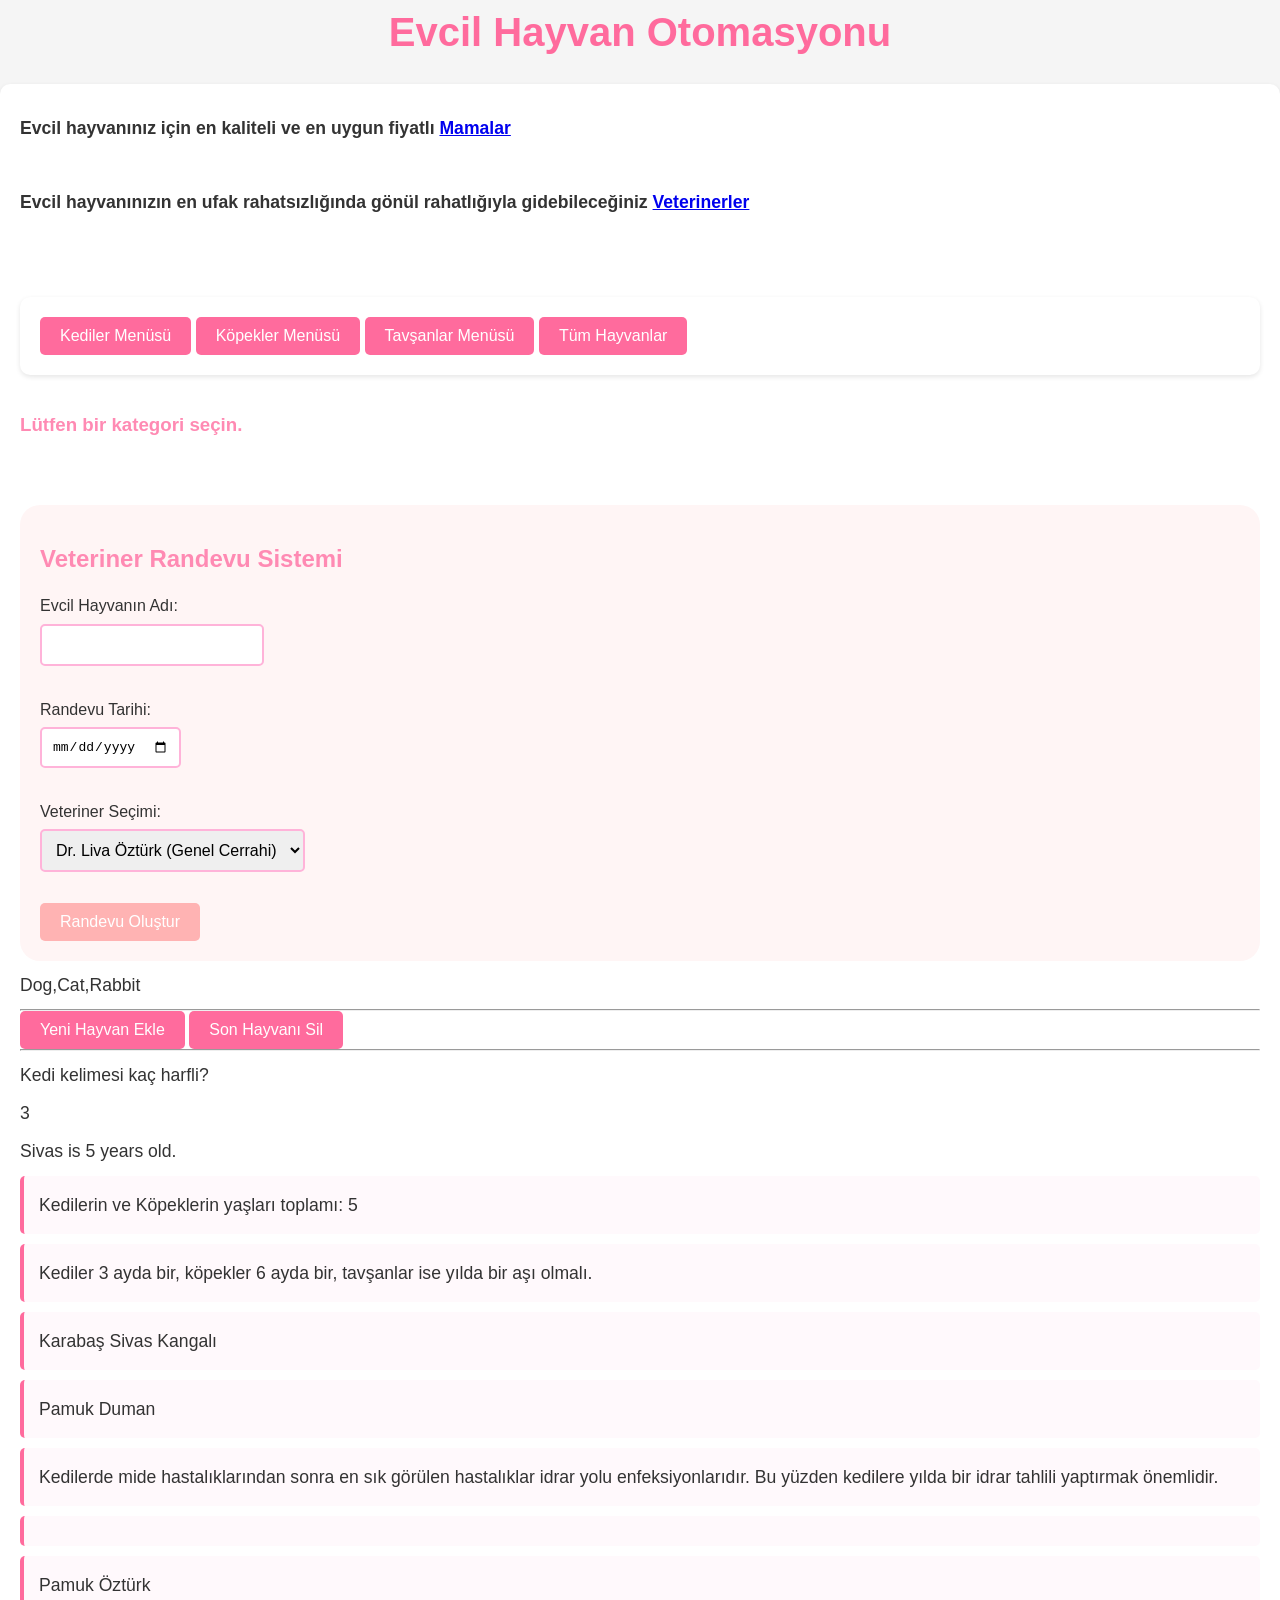
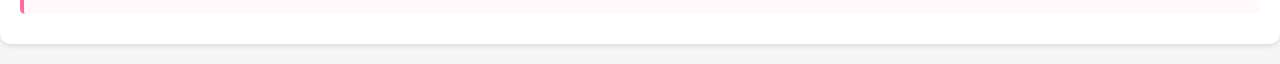
==== index.html @ cfb61b2f "Add files via upload" ====
<!DOCTYPE html>
<html lang="en">
<head>
    <meta charset="UTF-8">
    <meta name="viewport" content="width=device-width, initial-scale=1.0">
    <title>Evcil Hayvan Otomasyonu</title>
    <link rel="stylesheet" href="style.css">
</head>
<body>
    <h1>Evcil Hayvan Otomasyonu</h1>
    <div class="menu">
        <p><b>Evcil hayvanınız için en kaliteli ve en uygun fiyatlı
        <a href="https://www.temizmama.com">Mamalar</a> </p></b>
        <br>
        <p><b>Evcil hayvanınızın en ufak rahatsızlığında gönül rahatlığıyla gidebileceğiniz
        <a href="https://www.galaveteriner.com">Veterinerler</a></b></p>
        

        <br><br>

    
<div class="menu">
    <button onclick="categoryList('cat')">Kediler Menüsü</button>
    <button onclick="categoryList('dog')">Köpekler Menüsü</button>
    <button onclick="categoryList('rabbit')">Tavşanlar Menüsü</button>
    <button onclick="categoryList('all')">Tüm Hayvanlar</button>
</div>

<div id="display-area" class="card-container">
    <h3>Lütfen bir kategori seçin.</h3>
</div>

<section id="appointment-section" style="margin-top: 50px; padding: 20px; background: #fff5f5; border-radius: 20px;">
    <h2>Veteriner Randevu Sistemi</h2>
    <form id="appointment-form" onsubmit="makeAppointment(event)">
        <label>Evcil Hayvanın Adı:</label><br>
        <input type="text" id="pet-name" required placeholder="">
        <br><br>
 
        <label>Randevu Tarihi:</label><br>
        <input type="date" id="appointment-date" required><br><br>

        <label>Veteriner Seçimi:</label><br>
        <select id="veterinary-choice">
            <option value="Dr. Liva Öztürk">Dr. Liva Öztürk (Genel Cerrahi)</option>
            <option value="Dr. Sahira İnce">Dr. Sahira İnce (İç Hastalıkları)</option>
        </select><br><br>

        <button type="submit" style="background-color: #ffb3b3;">Randevu Oluştur</button>
    </form>
</section>

<p id="animals"></p>


  <hr>

    <div class="transactions">
        <button onclick="addAnimal()">Yeni Hayvan Ekle </button>
        <button onclick="deleteLastAnimal()">Son Hayvanı Sil </button>
    </div>

    <hr>


    <p>Kedi kelimesi kaç harfli? </p>
<p id="cat"></p>


<p id="dog"></p>



<p id="demo"></p>


<p id="demo1"></p>


<p id="demo2"></p>

<p id="demo3"></p>

<p id="demo4"></p>

<p id="demo5"></p>

<p id="demo6"></p>










<script src="script.js"></script>

        
    
</body>
</html>
---- style.css ----
* {
  margin: 0;
  padding: 0;
  box-sizing: border-box;
}

body {
  font-family: 'Arial', sans-serif;
  background-color: #f5f5f5;
  color: #333;
  line-height: 1.6;
}

h1 {
  color: #ff6b9d;
  margin-bottom: 20px;
  text-align: center;
  font-size: 2.5em;
}

h2, h3 {
  color: #ff8ab3;
  margin: 15px 0;
}

button {
  background-color: #ff6b9d;
  color: white;
  border: none;
  padding: 10px 20px;
  border-radius: 5px;
  cursor: pointer;
  font-size: 1em;
  transition: 0.3s;
}

button:hover {
  background-color: #ff5588;
  transform: scale(1.05);
}

input, select {
  padding: 10px;
  margin: 5px 0;
  border: 2px solid #ffb3d9;
  border-radius: 5px;
  font-size: 1em;
}

input:focus, select:focus {
  outline: none;
  border-color: #ff6b9d;
  box-shadow: 0 0 5px #ff6b9d;
}

.menu {
  background-color: white;
  padding: 20px;
  margin: 20px 0;
  border-radius: 10px;
  box-shadow: 0 2px 5px rgba(0,0,0,0.1);
}

.card-container {
  display: flex;
  flex-wrap: wrap;
  gap: 15px;
  margin: 20px 0;
}

.pet-kart {
  background-color: white;
  padding: 15px;
  border-radius: 10px;
  text-align: center;
  box-shadow: 0 2px 8px rgba(0,0,0,0.1);
  transition: 0.3s;
}

.pet-kart:hover {
  transform: translateY(-5px);
  box-shadow: 0 5px 15px rgba(0,0,0,0.2);
}

p {
  margin: 10px 0;
  font-size: 1.1em;
}

#demo, #demo1, #demo2, #demo3, #demo4, #demo5, #demo6 {
  background-color: #fff9fc;
  padding: 15px;
  margin: 10px 0;
  border-left: 4px solid #ff6b9d;
  border-radius: 5px;
}
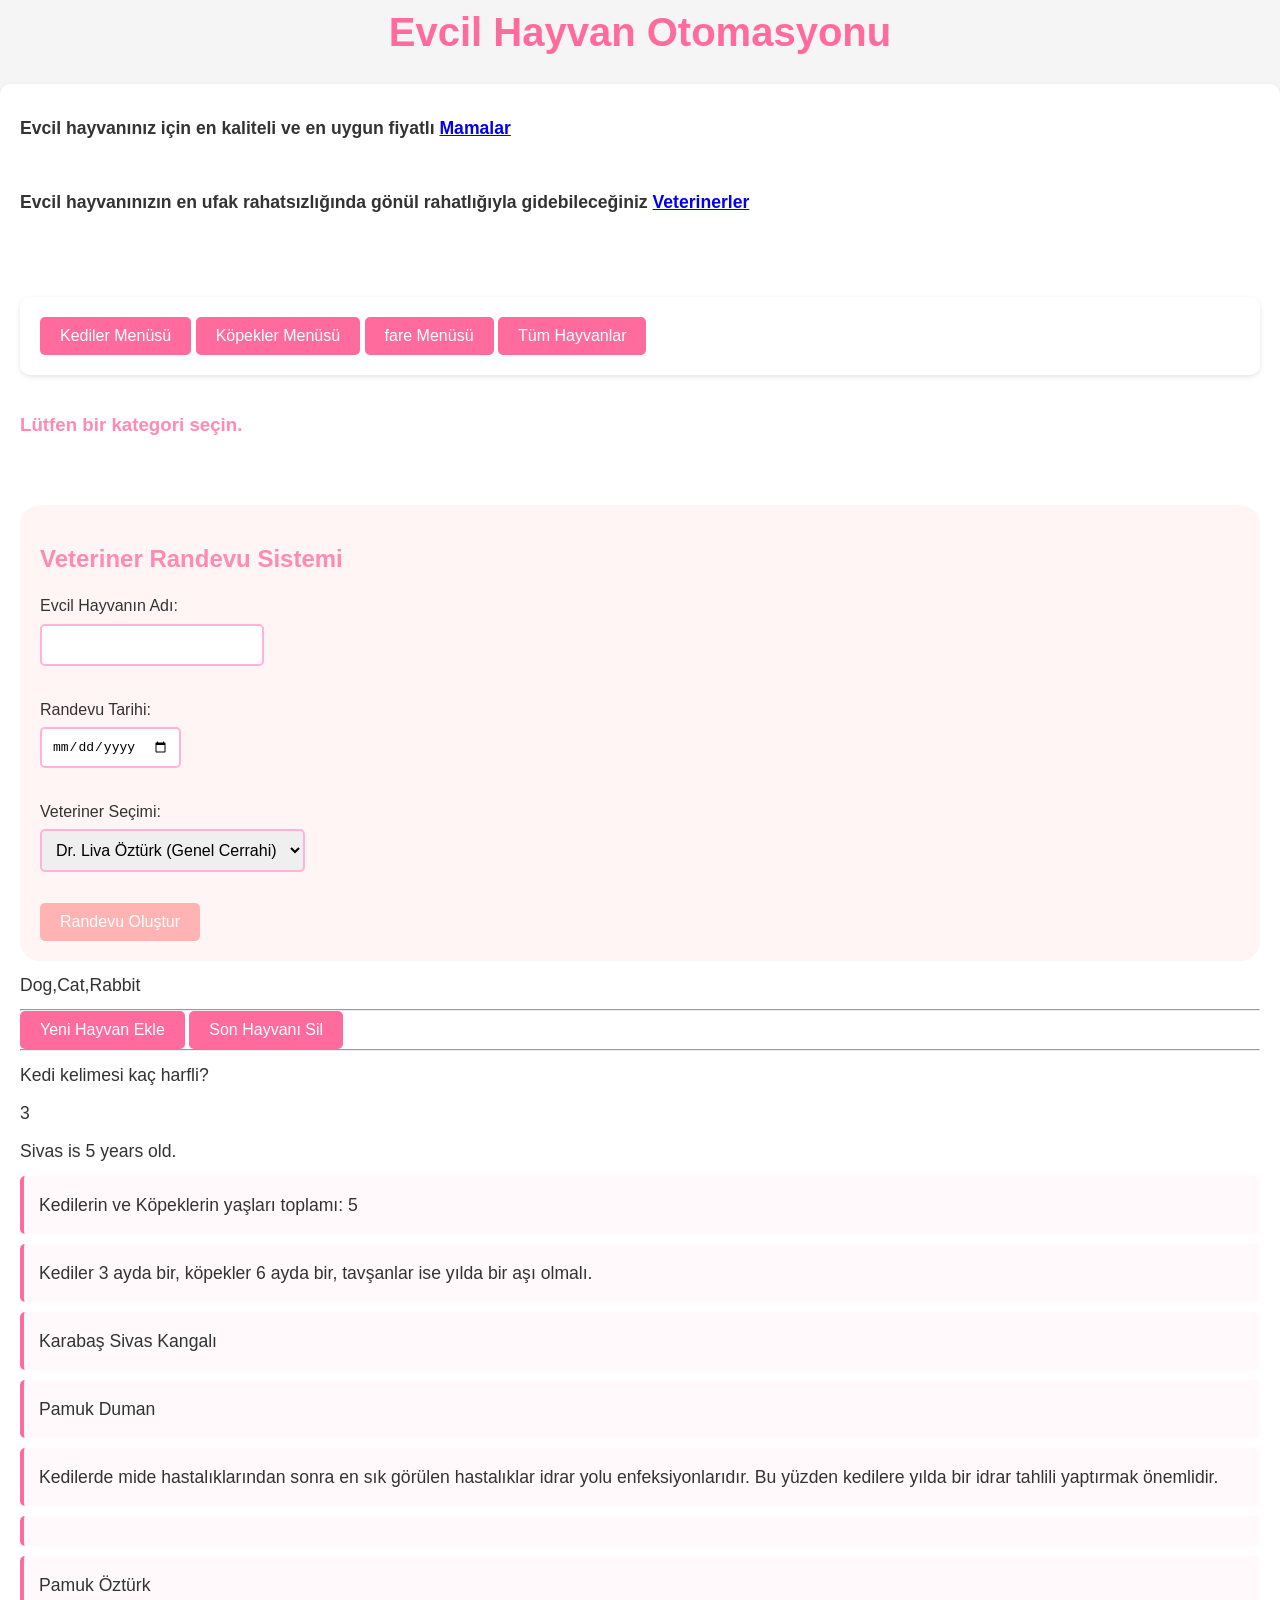
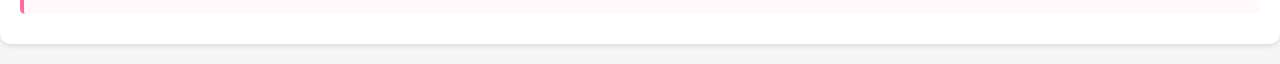
==== commit 6a3393d4: "Add test update to verify GitHub sync" ====
--- a/index.html
+++ b/index.html
@@ -3,6 +3,7 @@
 <head>
     <meta charset="UTF-8">
     <meta name="viewport" content="width=device-width, initial-scale=1.0">
+    <!-- Test update for git sync verification -->
     <title>Evcil Hayvan Otomasyonu</title>
     <link rel="stylesheet" href="style.css">
 </head>
@@ -22,7 +23,7 @@
 <div class="menu">
     <button onclick="categoryList('cat')">Kediler Menüsü</button>
     <button onclick="categoryList('dog')">Köpekler Menüsü</button>
-    <button onclick="categoryList('rabbit')">Tavşanlar Menüsü</button>
+    <button onclick="categoryList('rabbit')">fare Menüsü</button>
     <button onclick="categoryList('all')">Tüm Hayvanlar</button>
 </div>
 
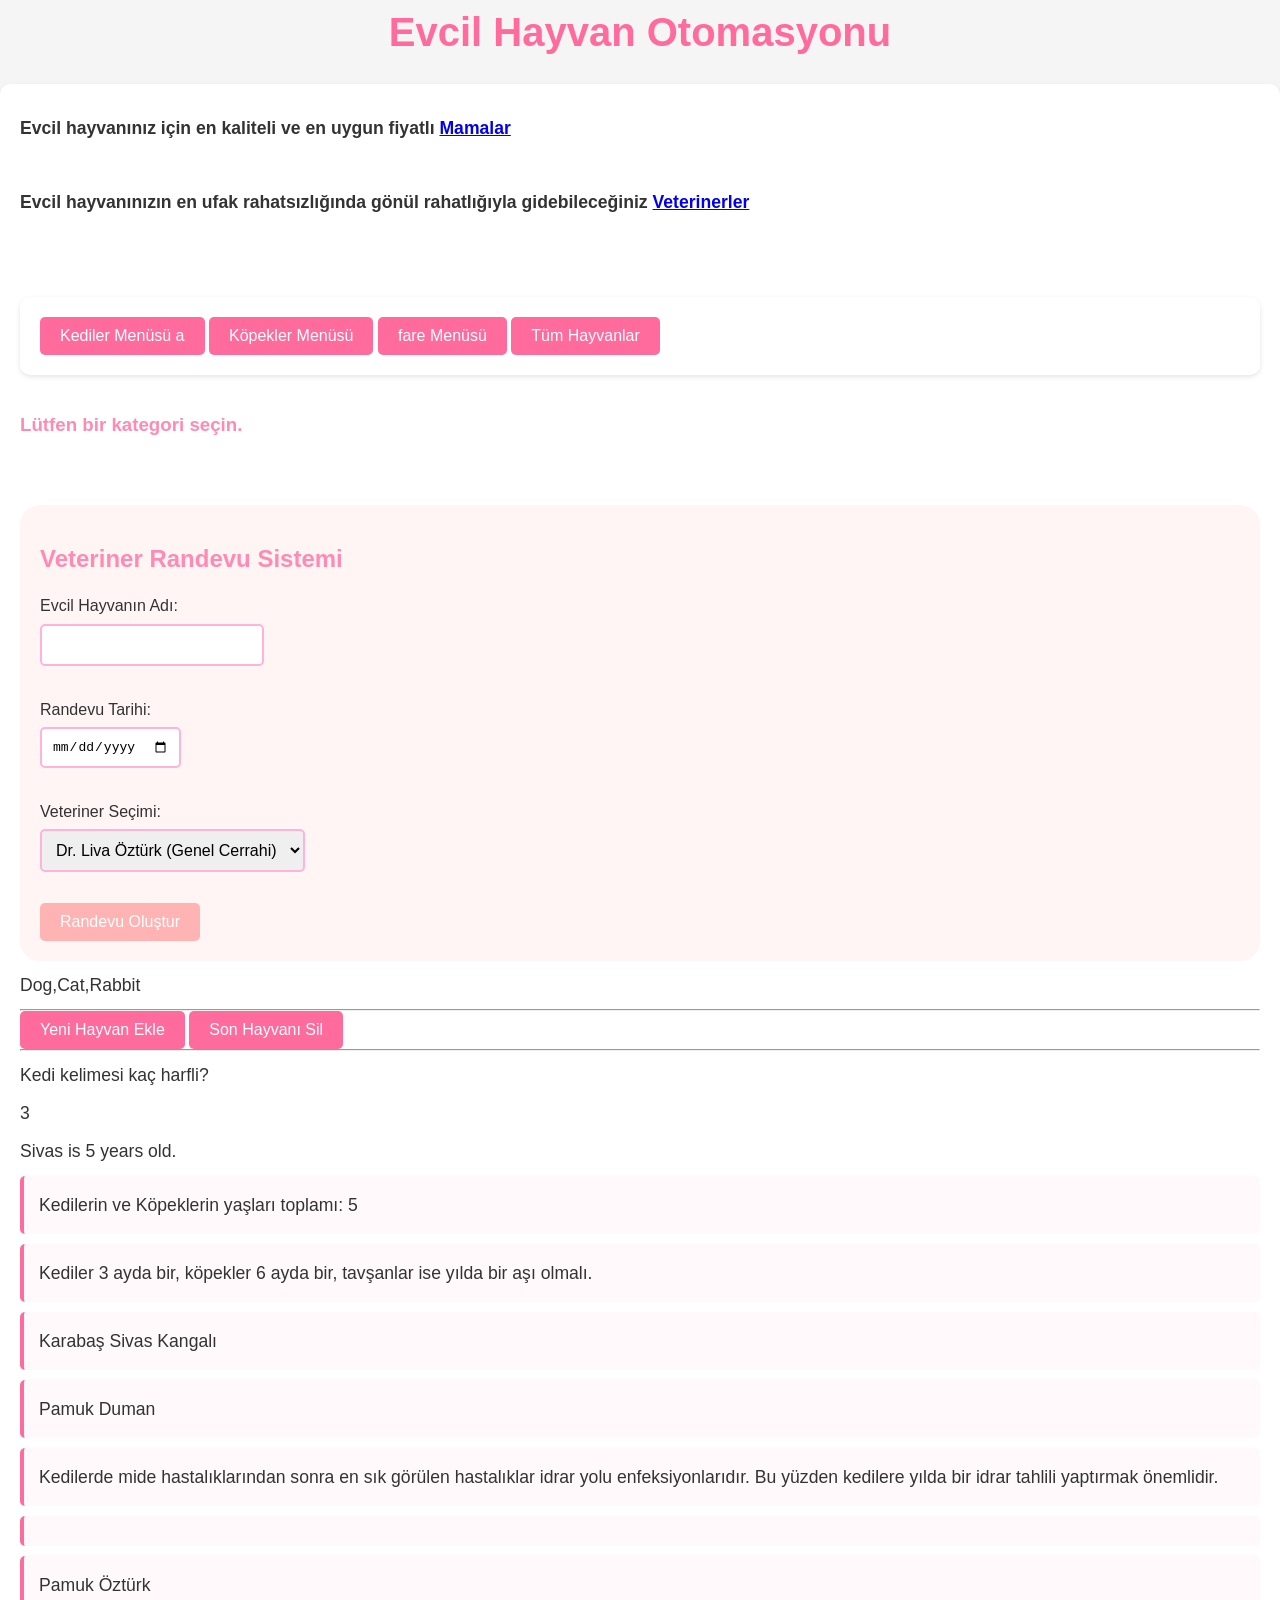
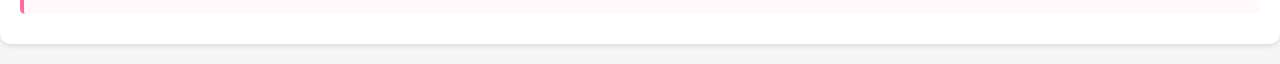
==== commit c24036d7: "Update index for sync test v2" ====
--- a/index.html
+++ b/index.html
@@ -3,7 +3,7 @@
 <head>
     <meta charset="UTF-8">
     <meta name="viewport" content="width=device-width, initial-scale=1.0">
-    <!-- Test update for git sync verification -->
+    <!-- Test update for git sync verification v2 -->
     <title>Evcil Hayvan Otomasyonu</title>
     <link rel="stylesheet" href="style.css">
 </head>
@@ -21,7 +21,7 @@
 
     
 <div class="menu">
-    <button onclick="categoryList('cat')">Kediler Menüsü</button>
+    <button onclick="categoryList('cat')">Kediler Menüsü  a</button>
     <button onclick="categoryList('dog')">Köpekler Menüsü</button>
     <button onclick="categoryList('rabbit')">fare Menüsü</button>
     <button onclick="categoryList('all')">Tüm Hayvanlar</button>
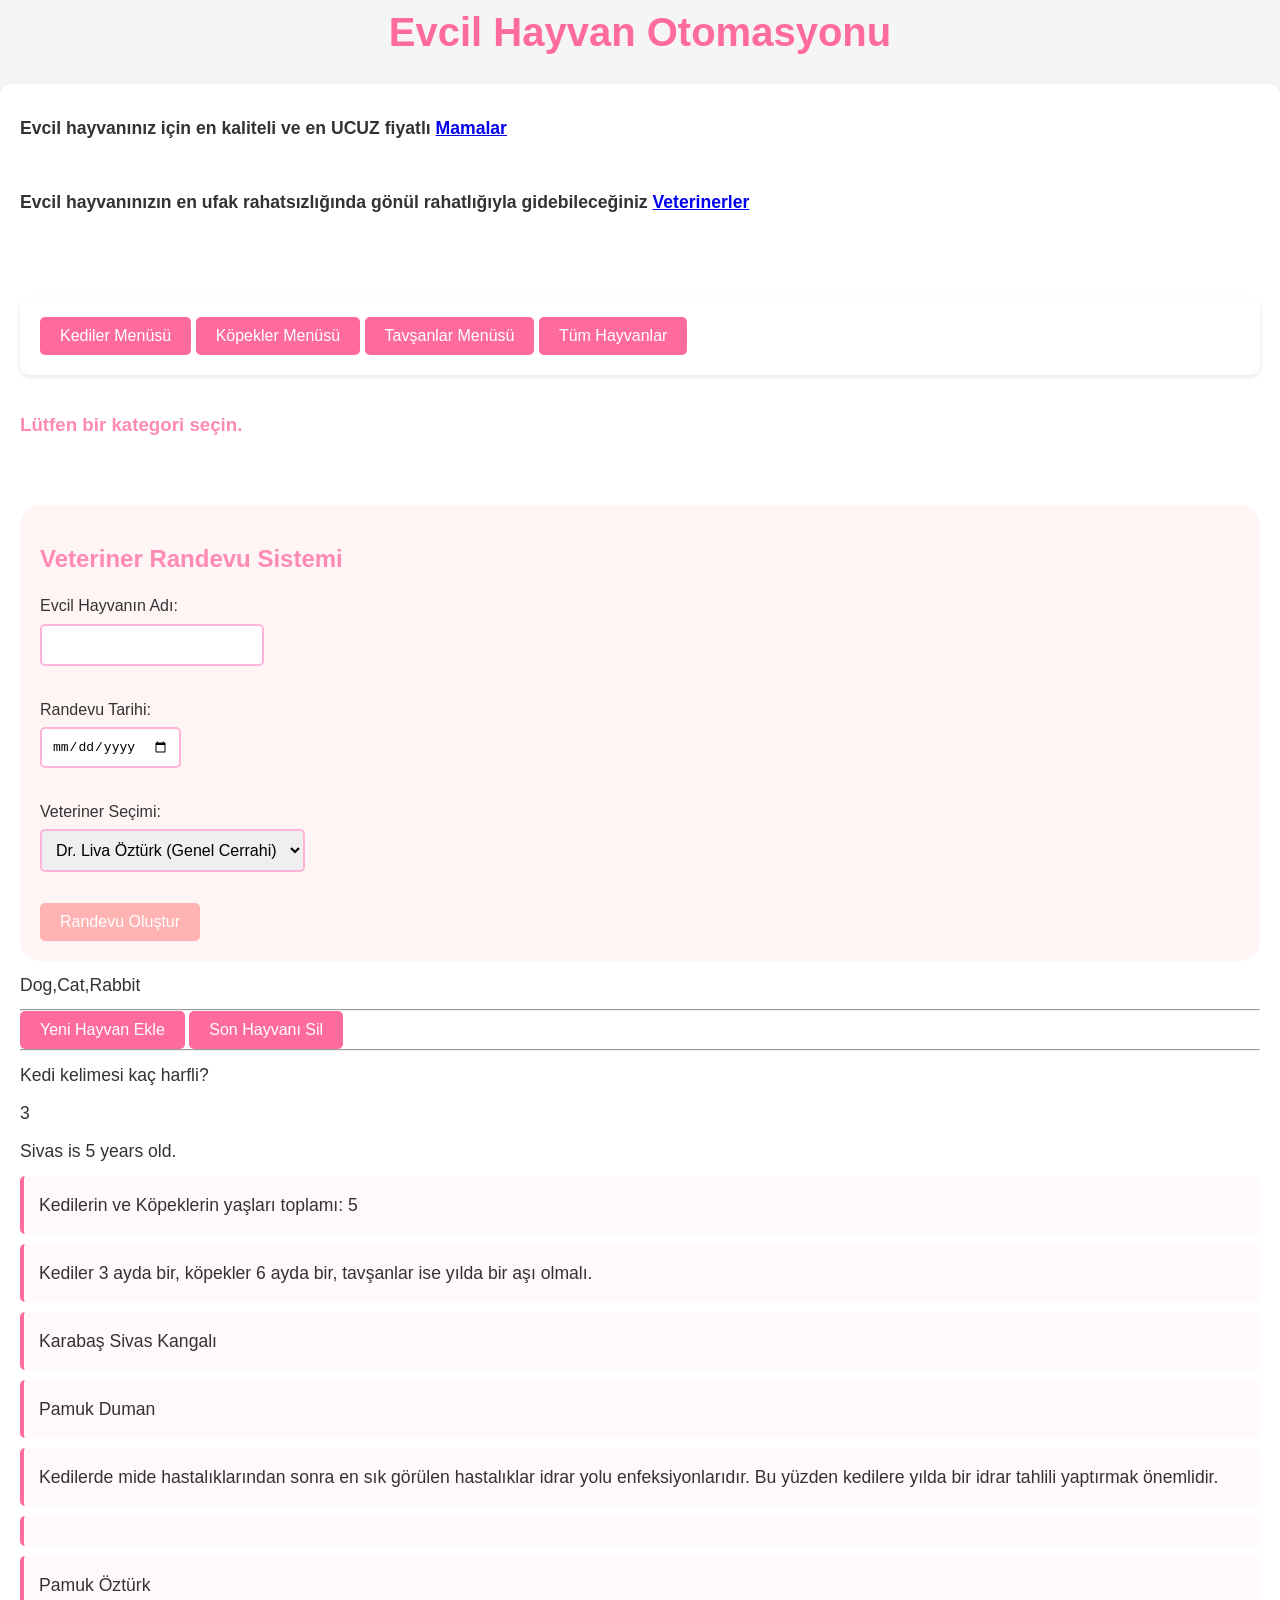
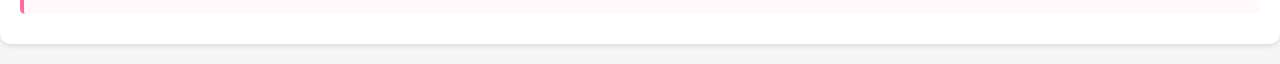
==== commit 5b29f1b5: "sync latest index changes" ====
--- a/index.html
+++ b/index.html
@@ -10,7 +10,7 @@
 <body>
     <h1>Evcil Hayvan Otomasyonu</h1>
     <div class="menu">
-        <p><b>Evcil hayvanınız için en kaliteli ve en uygun fiyatlı
+        <p><b>Evcil hayvanınız için en kaliteli ve en UCUZ fiyatlı
         <a href="https://www.temizmama.com">Mamalar</a> </p></b>
         <br>
         <p><b>Evcil hayvanınızın en ufak rahatsızlığında gönül rahatlığıyla gidebileceğiniz
@@ -21,9 +21,9 @@
 
     
 <div class="menu">
-    <button onclick="categoryList('cat')">Kediler Menüsü  a</button>
+    <button onclick="categoryList('cat')">Kediler Menüsü </button>
     <button onclick="categoryList('dog')">Köpekler Menüsü</button>
-    <button onclick="categoryList('rabbit')">fare Menüsü</button>
+    <button onclick="categoryList('rabbit')">Tavşanlar Menüsü</button>
     <button onclick="categoryList('all')">Tüm Hayvanlar</button>
 </div>
 
